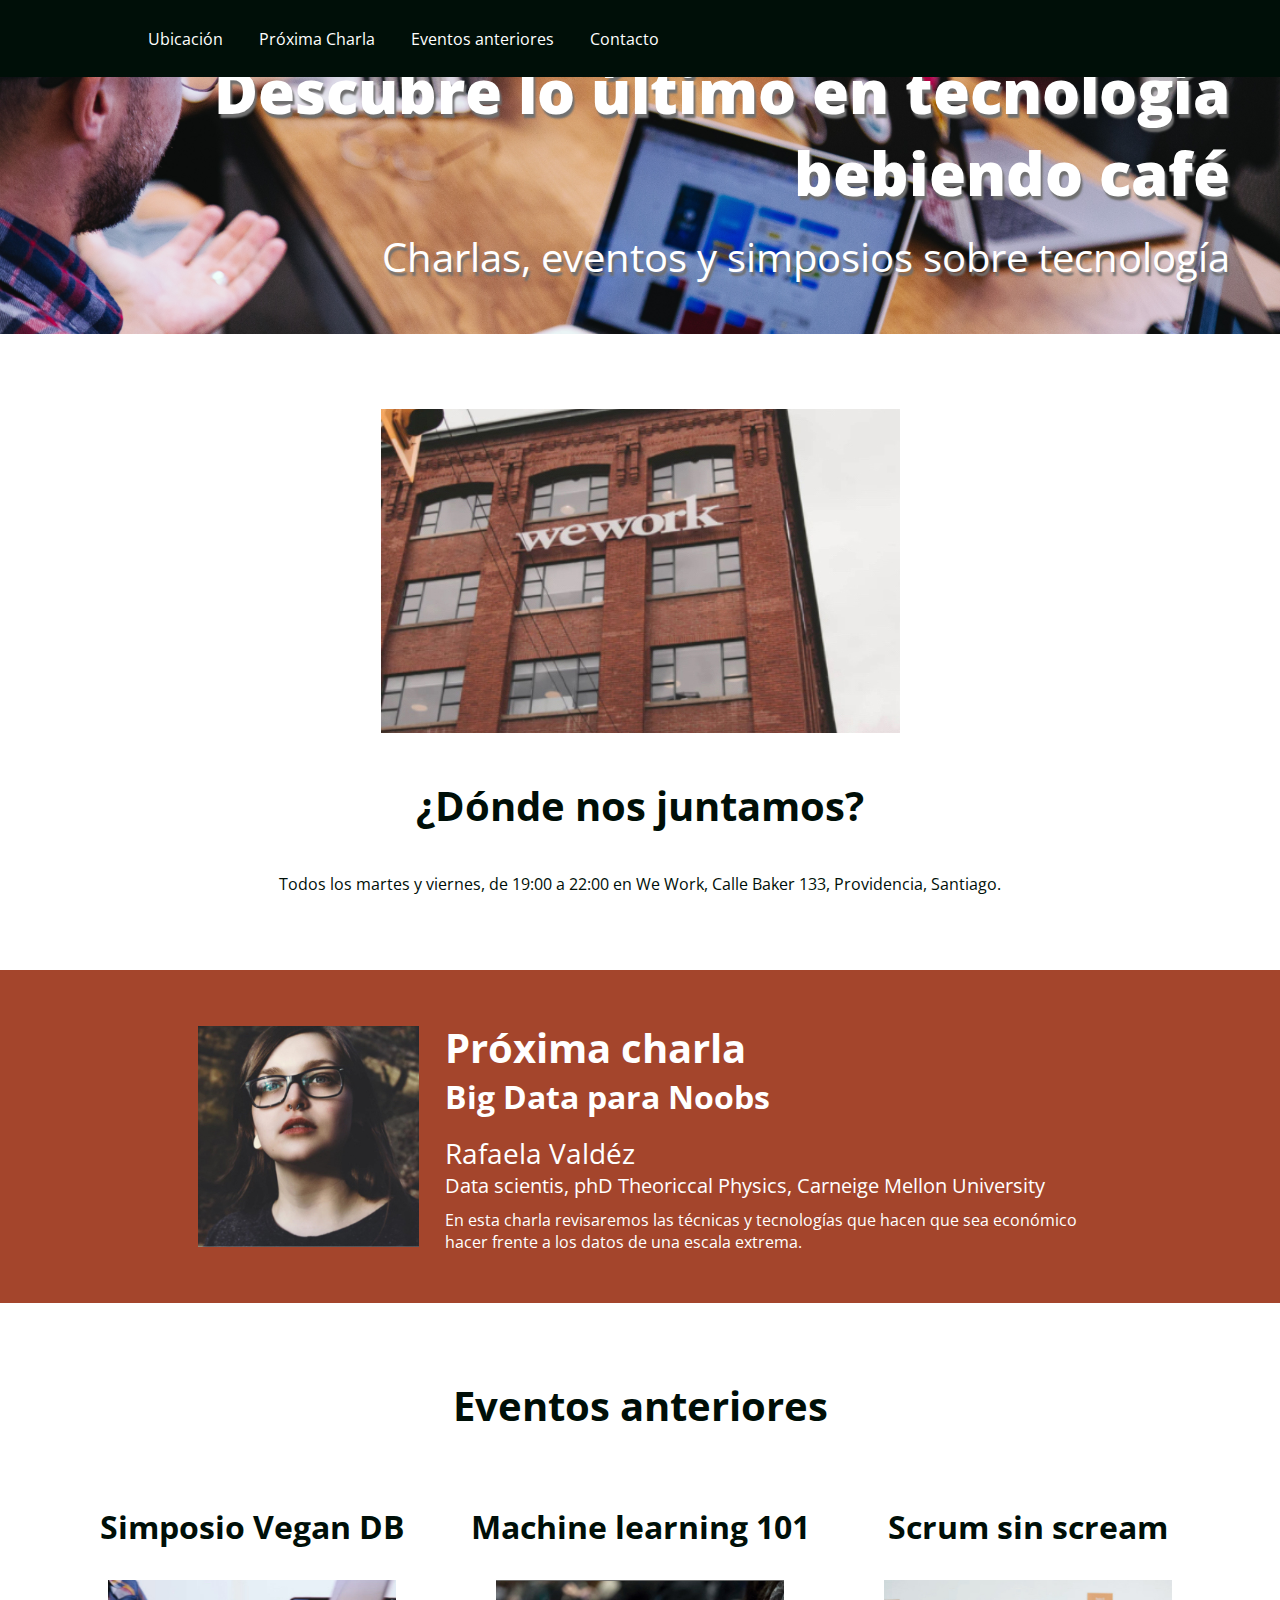
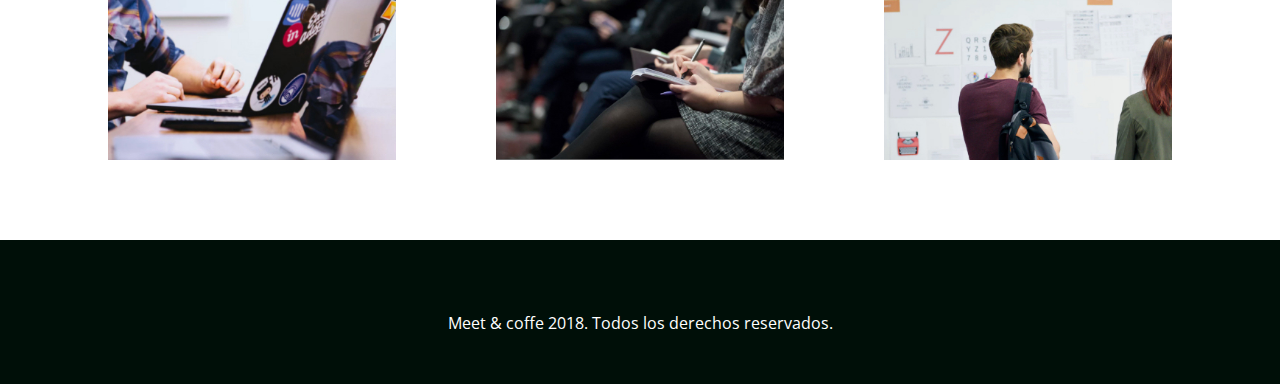
==== index.html @ 598f41ba "1er commit" ====
<!DOCTYPE html>
<html>
  <head>
    <title>Meet & Coffee</title>
    <meta charset="utf-8" />
    <link rel="shortcut icon" type="image/png" href="favicon.png" />
    <meta name="author" content="Sergio Toro Escofet" />
    <meta
      name="description"
      content="Comparte tus conocimientos tomando café"
    />
    <meta
      name="keywords"
      content="charlas, eventos, simposios, tecnología, co-work"
    />
    <link
      href="https://fonts.googleapis.com/css2?family=Open+Sans:wght@400;700;800&display=swap"
      rel="stylesheet"
    />
    <link
      rel="stylesheet"
      href="https://use.fontawesome.com/releases/v5.6.3/css/all.css"
      integrity="sha384-UHRtZLI+pbxtHCWp1t77Bi1L4ZtiqrqD80Kn4Z8NTSRyMA2Fd33n5dQ8lWUE00s/"
      crossorigin="anonymous"
    />
    <link rel="stylesheet" href="assets/css/style.css" />
  </head>
  <body>
    <nav class="oscuro">
      <ul>
        <li class="icono">
          <a href="#inicio">
            <svg xmlns="http://www.w3.org/2000/svg" viewBox="0 0 44 44">
              <path
                d="M11.8 26l-2.2 2.3c-.5-
          2.9-.7-7.5 2.2-11.2V26zm-.4 4.1c2.7.5 7.2.7 10.6-2.3h-8.5l-2.1 2.3zm5.3-16.2c-.8.2-1.7.5-2.4.9v8.5l2.4-
          2.6v-6.8zm2.5-.3v4.6l4-4.2c-1.1-.3-2.5-.5-4-.4zM16 25.2h8.1c.4-.8.7-1.7.9-2.6h-6.6L16 25.2zm28-
          6.1V25c0 4.3-3.3 7.8-7.4 7.8h-1.8v2.9c0 4.6-3.6 8.3-7.9 8.3h-19C3.6 44 0 40.3 0
          35.7V0h34.8v11.4h1.8c4.1 0 7.4 3.5 7.4 7.7zm-16.2.9c.1-2.6-.4-5-.8-6.4-.2-.9-.4-1.4-.4-1.4s-.5-.2-
          1.4-.4c-1.4-.4-3.6-.9-6.1-.8-.8 0-1.7.1-2.5.3-.8.2-1.6.4-2.4.7-.9.4-1.7.8-2.5 1.5-.6.5-1.1 1-1.6 1.6-4.5 5.4-
          3.4 12.5-2.6 15.5.2.9.4 1.4.4 1.4s.5.2 1.4.4c2.8.8 9.6 2 14.7-2.7.6-.5 1.1-1.1 1.5-1.7.6-.8 1-1.7 1.4-
          2.6.3-.8.5-1.7.7-2.6.1-1.1.2-1.9.2-2.8zm13.2-.9c0-2.6-2-4.6-4.4-4.6h-1.8v15.1h1.8c2.4 0 4.4-2.1 4.4-
          4.6v-5.9zM21 20h4.4c0-1.6-.1-3-.4-4.2L21 20z"
              />
            </svg>
          </a>
        </li>
        <li><a href="#ubicacion">Ubicación</a></li>
        <li><a href="#proxima-charla">Próxima Charla</a></li>
        <li><a href="#eventos">Eventos anteriores</a></li>
        <li><a href="#contacto">Contacto</a></li>
      </ul>
    </nav>
    <header id="inicio" class="hero-section">
      <h1>Descubre lo último en tecnología bebiendo café</h1>
      <h2 class="subtitulo">Charlas, eventos y simposios sobre tecnología</h2>
    </header>
    <section id="ubicacion">
      <img src="assets/img/we-work.jpg" alt="We work location" />
      <h2>¿Dónde nos juntamos?</h2>
      <p>
        Todos los martes y viernes, de 19:00 a 22:00 en We Work, Calle Baker
        133, Providencia, Santiago.
      </p>
    </section>
    <section id="proxima-charla" class="sweet-brown">
      <div class="centrado">
        <img
          src="assets/img/speaker.jpg"
          alt="speaker"
          class="charla-speaker"
        />
        <div class="charla-texto">
          <h2>Próxima charla</h2>
          <h3>Big Data para Noobs</h3>
          <h4>Rafaela Valdéz</h4>
          <h5>
            Data scientis, phD Theoriccal Physics, Carneige Mellon University
          </h5>
          <p>
            En esta charla revisaremos las técnicas y tecnologías que hacen que
            sea económico hacer frente a los datos de una escala extrema.
          </p>
        </div>
      </div>
    </section>
    <section id="eventos">
      <div>
        <h2>Eventos anteriores</h2>
        <article class="evento">
          <h3>Simposio Vegan DB</h3>
          <img
            src="assets/img/simposio-vegan.jpg"
            alt="Event simposio events"
          />
        </article>
        <article class="evento">
          <h3>Machine learning 101</h3>
          <img src="assets/img/machine-learning.jpg" alt="machine-learning" />
        </article>
        <article class="evento">
          <h3>Scrum sin scream</h3>
          <img src="assets/img/scrum-sin-scream.jpg" alt="scrum-sin-scream" />
        </article>
      </div>
    </section>
    <footer id="contacto" class="oscuro">
      <a href="https://github.com"
        ><i class="fab fa-github-square fa-5x"></i
      ></a>
      <a href="https://twitter.com"
        ><i class="fab fa-twitter-square fa-5x"></i
      ></a>
      <a href="https://www.linkedin.com"
        ><i class="fab fa-linkedin fa-5x"></i
      ></a>
      <p>Meet & coffe 2018. Todos los derechos reservados.</p>
    </footer>
  </body>
</html>
---- assets/css/style.css ----
body {
  text-align: center;
  color: #000f08;
  margin: 0;
  font-family: "Open Sans", sans-serif;
}

body * {
  margin: 0;
  border: 0;
  padding: 0;
}

nav {
  text-align: left;
  padding: 1.25rem 4rem;
  position: fixed;
  width: 100vw;
}

footer i {
  margin: 0 0.25em 0.5em 0.25em;
  }

nav li{
  display: inline-block;
  margin: 0 1em;
  list-style-type: none;
  vertical-align: middle;
}

h1 {
  font-weight: 800;
  font-size: 3.75em;
  margin-bottom: 0.25em;
}

h2 {
  font-weight: 700;
  font-size: 2.5em;
}

h3 {
  font-size: 2em;
}
h4 {
  font-size: 1.75em;
}
h5 {
  font-size: 1.25em;
}

#ubicacion h2 {
  margin: 1em auto;
}

.sweet-brown h3,
.sweet-brown h5 {
  margin-bottom: 0.5em;
}

.subtitulo,
h4,
h5 {
  font-weight: 400;
}

#eventos h2 {
  margin-bottom: 1em;
  }
  #eventos h3 {
  margin: 1em auto;
  }

.oscuro {
  background: #000f08;
  color: #ffffff;
}

.oscuro a {
  color: #ffffff;
  text-decoration: none;
}

.sweet-brown {
  background: #a4452c;
  color: #ffffff;
  padding: 3.125rem;
  white-space: nowrap;
}

.hero-section {
  text-align: right;
  color: #ffffff;
  background-image: url("../img/bg-hero.png");
  background-repeat: no-repeat;
  background-size: cover;
  text-shadow: 0.125em 0.25em 0.125em #707070;
  padding: 3.125rem;
}

.icono{
  width: 2rem;
}

.icono svg {
  fill: #ffffff;
  }


section,
footer {
  margin-top: 4.6875rem;
}

footer {
  padding: 3.125rem;
}

.charla-speaker,
.charla-texto,
.evento {
  display: inline-block;
}

.charla-texto {
  text-align: left;
  width: 72.5%;
  vertical-align: middle;
  margin-left: 2.5%;
  white-space: normal;
}

.charla-speaker {
  width: 25%;
  vertical-align: middle;
}

.centrado {
  width: 75%;
  margin: 0 auto;
}

.evento {
  width: 30%;
}

.evento img {
  width: 75%;
}
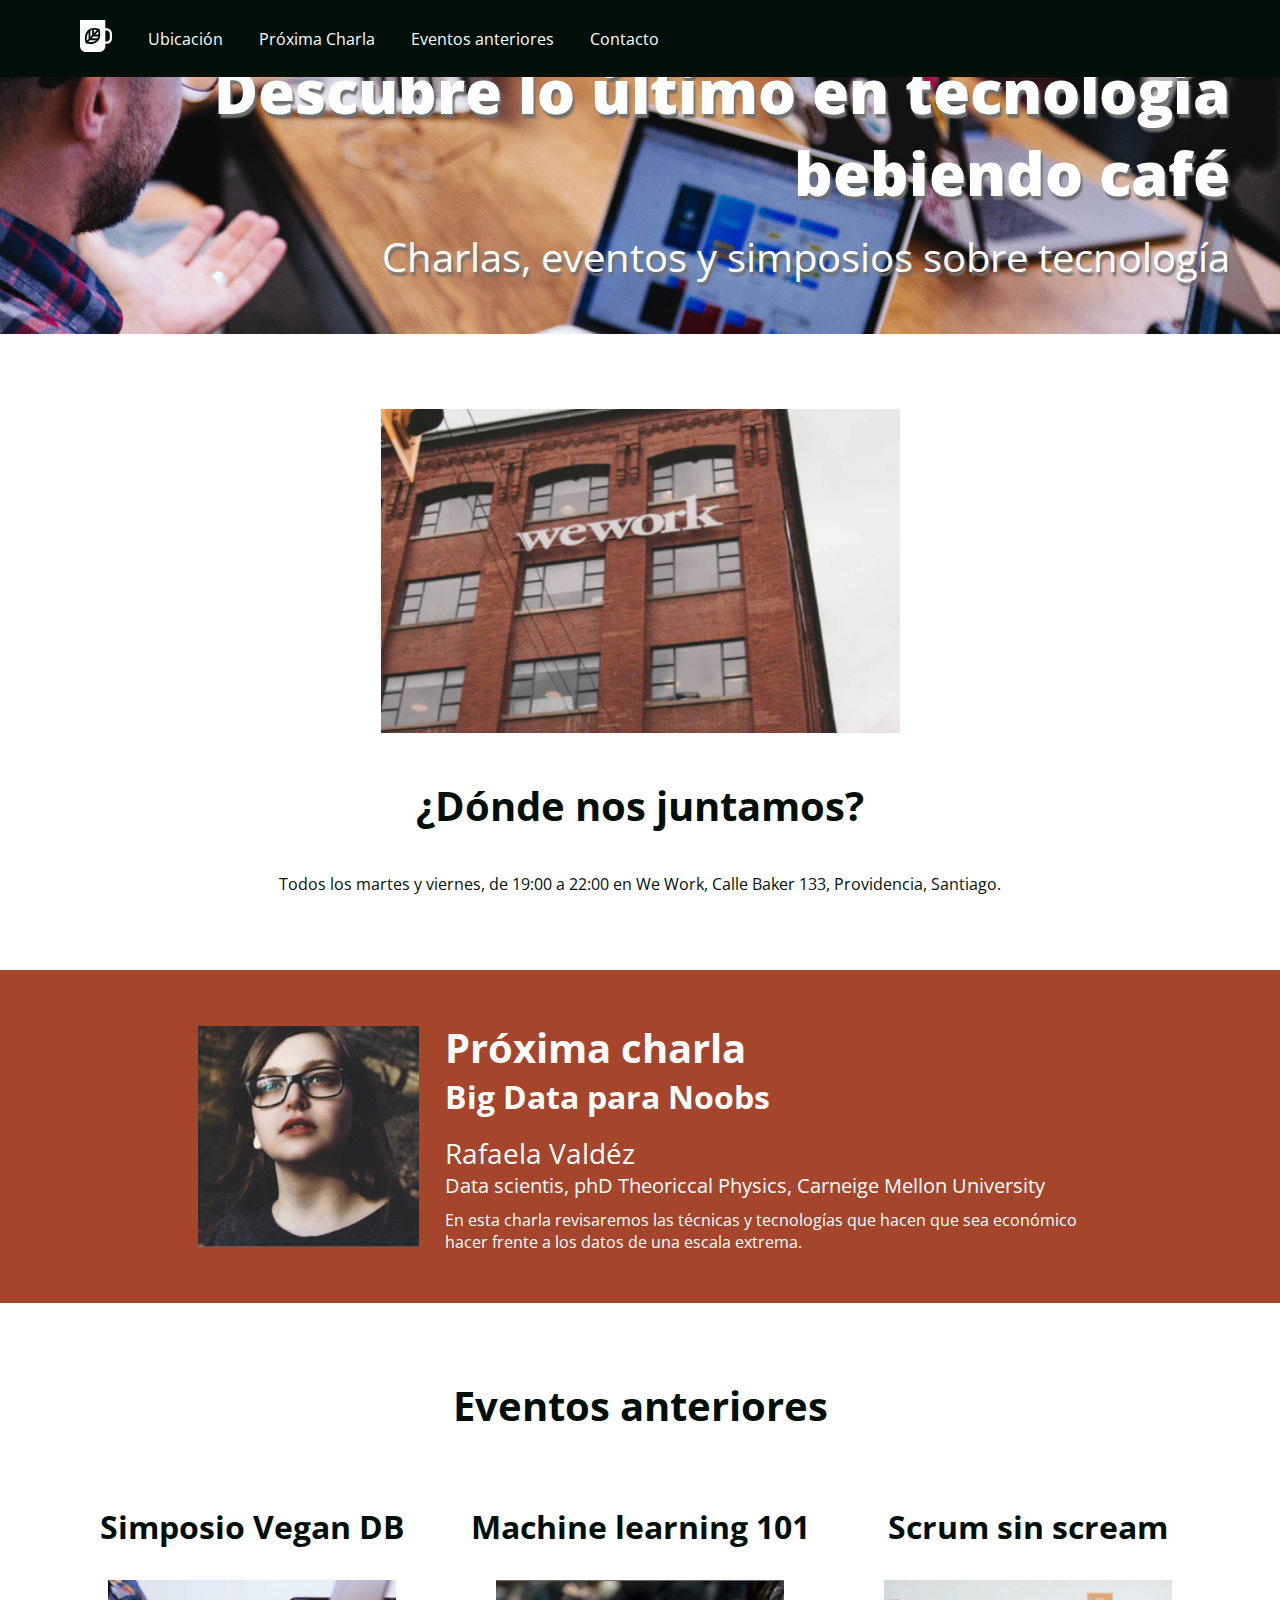
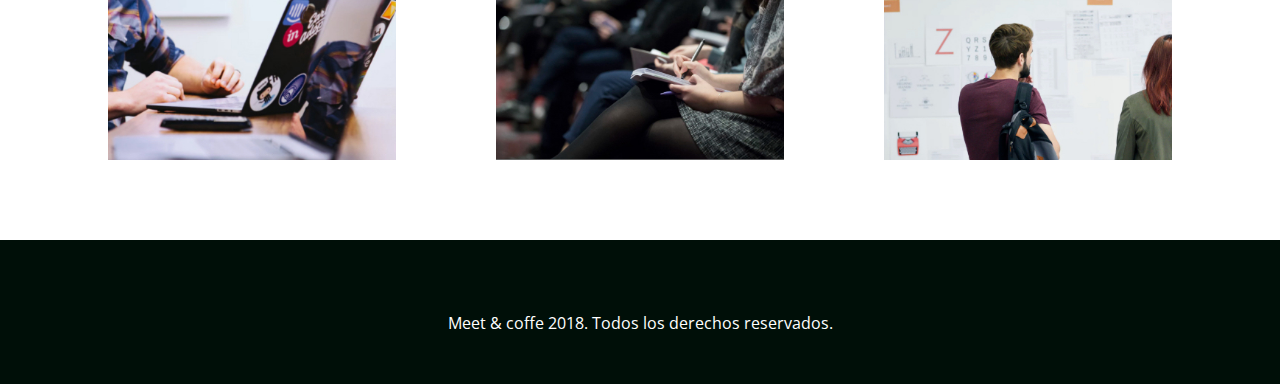
==== commit 845bc51f: "SVG Fixes" ====
--- a/index.html
+++ b/index.html
@@ -23,6 +23,7 @@
       integrity="sha384-UHRtZLI+pbxtHCWp1t77Bi1L4ZtiqrqD80Kn4Z8NTSRyMA2Fd33n5dQ8lWUE00s/"
       crossorigin="anonymous"
     />
+
     <link rel="stylesheet" href="assets/css/style.css" />
   </head>
   <body>
@@ -30,19 +31,7 @@
       <ul>
         <li class="icono">
           <a href="#inicio">
-            <svg xmlns="http://www.w3.org/2000/svg" viewBox="0 0 44 44">
-              <path
-                d="M11.8 26l-2.2 2.3c-.5-
-          2.9-.7-7.5 2.2-11.2V26zm-.4 4.1c2.7.5 7.2.7 10.6-2.3h-8.5l-2.1 2.3zm5.3-16.2c-.8.2-1.7.5-2.4.9v8.5l2.4-
-          2.6v-6.8zm2.5-.3v4.6l4-4.2c-1.1-.3-2.5-.5-4-.4zM16 25.2h8.1c.4-.8.7-1.7.9-2.6h-6.6L16 25.2zm28-
-          6.1V25c0 4.3-3.3 7.8-7.4 7.8h-1.8v2.9c0 4.6-3.6 8.3-7.9 8.3h-19C3.6 44 0 40.3 0
-          35.7V0h34.8v11.4h1.8c4.1 0 7.4 3.5 7.4 7.7zm-16.2.9c.1-2.6-.4-5-.8-6.4-.2-.9-.4-1.4-.4-1.4s-.5-.2-
-          1.4-.4c-1.4-.4-3.6-.9-6.1-.8-.8 0-1.7.1-2.5.3-.8.2-1.6.4-2.4.7-.9.4-1.7.8-2.5 1.5-.6.5-1.1 1-1.6 1.6-4.5 5.4-
-          3.4 12.5-2.6 15.5.2.9.4 1.4.4 1.4s.5.2 1.4.4c2.8.8 9.6 2 14.7-2.7.6-.5 1.1-1.1 1.5-1.7.6-.8 1-1.7 1.4-
-          2.6.3-.8.5-1.7.7-2.6.1-1.1.2-1.9.2-2.8zm13.2-.9c0-2.6-2-4.6-4.4-4.6h-1.8v15.1h1.8c2.4 0 4.4-2.1 4.4-
-          4.6v-5.9zM21 20h4.4c0-1.6-.1-3-.4-4.2L21 20z"
-              />
-            </svg>
+            <svg xmlns="http://www.w3.org/2000/svg" viewBox="0 0 44 44"><path d="M11.8 26l-2.2 2.3c-.5-2.9-.7-7.5 2.2-11.2V26zm-.4 4.1c2.7.5 7.2.7 10.6-2.3h-8.5l-2.1 2.3zm5.3-16.2c-.8.2-1.7.5-2.4.9v8.5l2.4-2.6v-6.8zm2.5-.3v4.6l4-4.2c-1.1-.3-2.5-.5-4-.4zM16 25.2h8.1c.4-.8.7-1.7.9-2.6h-6.6L16 25.2zm28-6.1V25c0 4.3-3.3 7.8-7.4 7.8h-1.8v2.9c0 4.6-3.6 8.3-7.9 8.3h-19C3.6 44 0 40.3 0 35.7V0h34.8v11.4h1.8c4.1 0 7.4 3.5 7.4 7.7zm-16.2.9c.1-2.6-.4-5-.8-6.4-.2-.9-.4-1.4-.4-1.4s-.5-.2-1.4-.4c-1.4-.4-3.6-.9-6.1-.8-.8 0-1.7.1-2.5.3-.8.2-1.6.4-2.4.7-.9.4-1.7.8-2.5 1.5-.6.5-1.1 1-1.6 1.6-4.5 5.4-3.4 12.5-2.6 15.5.2.9.4 1.4.4 1.4s.5.2 1.4.4c2.8.8 9.6 2 14.7-2.7.6-.5 1.1-1.1 1.5-1.7.6-.8 1-1.7 1.4-2.6.3-.8.5-1.7.7-2.6.1-1.1.2-1.9.2-2.8zm13.2-.9c0-2.6-2-4.6-4.4-4.6h-1.8v15.1h1.8c2.4 0 4.4-2.1 4.4-4.6v-5.9zM21 20h4.4c0-1.6-.1-3-.4-4.2L21 20z"/></svg>
           </a>
         </li>
         <li><a href="#ubicacion">Ubicación</a></li>
--- a/assets/css/style.css
+++ b/assets/css/style.css
@@ -145,6 +145,6 @@
   width: 30%;
 }
 
-.evento img {
+article.evento img {
   width: 75%;
 }
